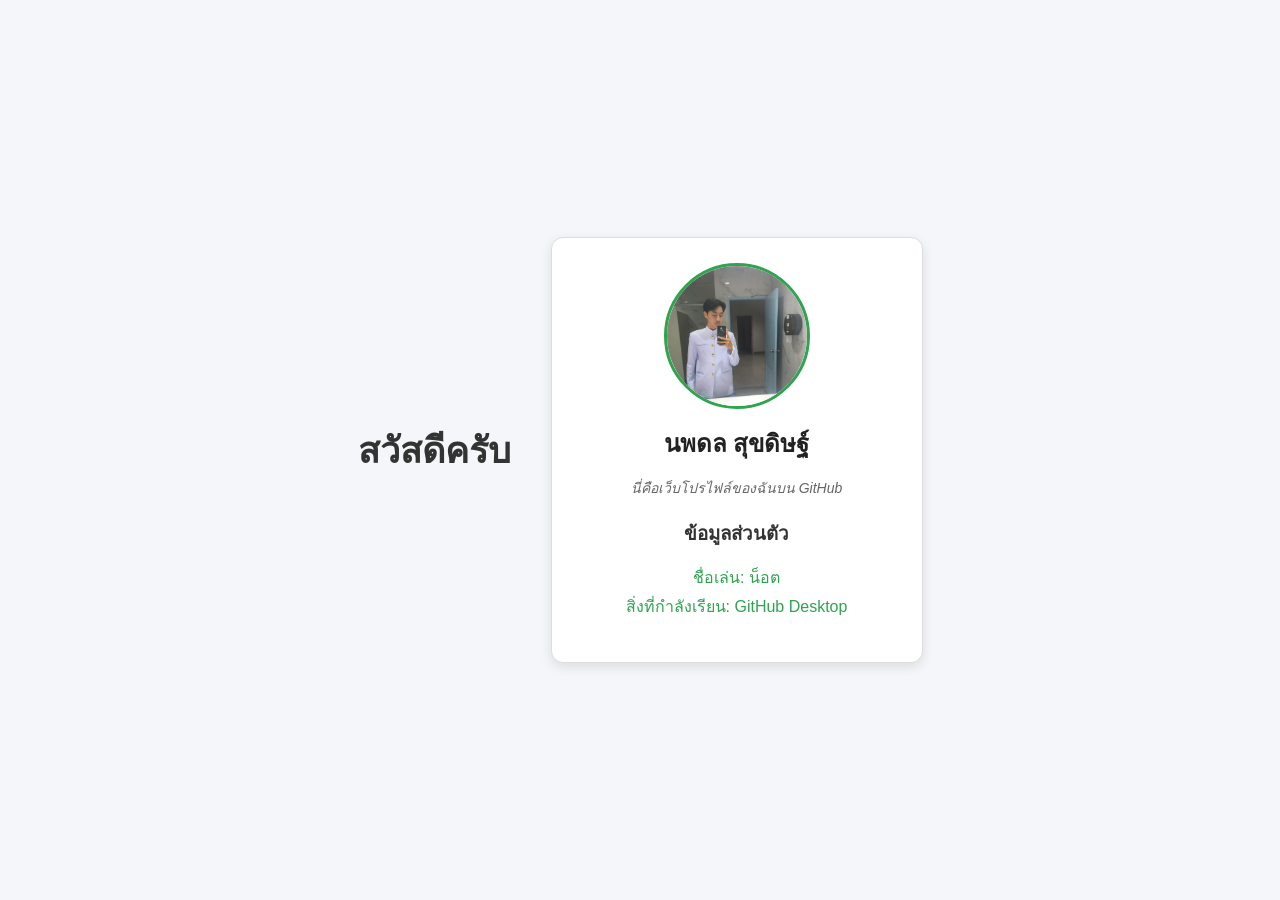
==== index.HTML @ dd36f074 "Rename Index.HTML to index.HTML" ====
<!DOCTYPE html>
<html lang="th">
<head>
  <meta charset="UTF-8">
  <meta name="viewport" content="width=device-width, initial-scale=1.0">
  <title>โปรไฟล์ของฉัน</title>
  <link rel="stylesheet" href="style.css">
</head>
<body>

  <header>
    <h1>สวัสดีครับ</h1>
  </header>

  <main>
    <section class="card">
      <img src="PP.jpg" alt="รูปโปรไฟล์ของน็อต">
      <h2 id="profile-name">นพดล สุขดิษฐ์</h2>
      <p class="bio">นี่คือเว็บโปรไฟล์ของฉันบน GitHub</p>

      <h3>ข้อมูลส่วนตัว</h3>
      <ul>
        <li>ชื่อเล่น: น็อต</li>
        <li>สิ่งที่กำลังเรียน: GitHub Desktop</li>
      </ul>
    </section>
  </main>

</body>
</html>
---- style.css ----
body {
  background-color: #f4f6f9;
  font-family: Arial, sans-serif;
  display: flex;
  justify-content: center;
  align-items: center;
  gap: 40px;
  min-height: 100vh;
  margin: 0;
}

h1 {
  color: #333333;
  font-size: 36px;
}

.card {
  width: 320px;
  background-color: #ffffff;
  border: 1px solid #dddddd;
  box-shadow: 0 4px 12px rgba(0, 0, 0, 0.1);
  padding: 25px;
  border-radius: 12px;
  text-align: center;
}

.card img {
  width: 140px;
  height: 140px;
  object-fit: cover;
  object-position: center 15%;
  border-radius: 50%;
  border: 3px solid #2ea44f;
  display: block;
  margin: 0 auto 15px;
}

#profile-name {
  color: #222222;
  margin: 10px 0 5px;
}

.bio {
  color: #666666;
  font-size: 14px;
  font-style: italic;
  margin-bottom: 20px;
}

h3 {
  color: #333333;
  margin-bottom: 10px;
}

ul {
  list-style-type: none;
  padding-left: 0;
  color: #2ea44f;
  line-height: 1.8;
}
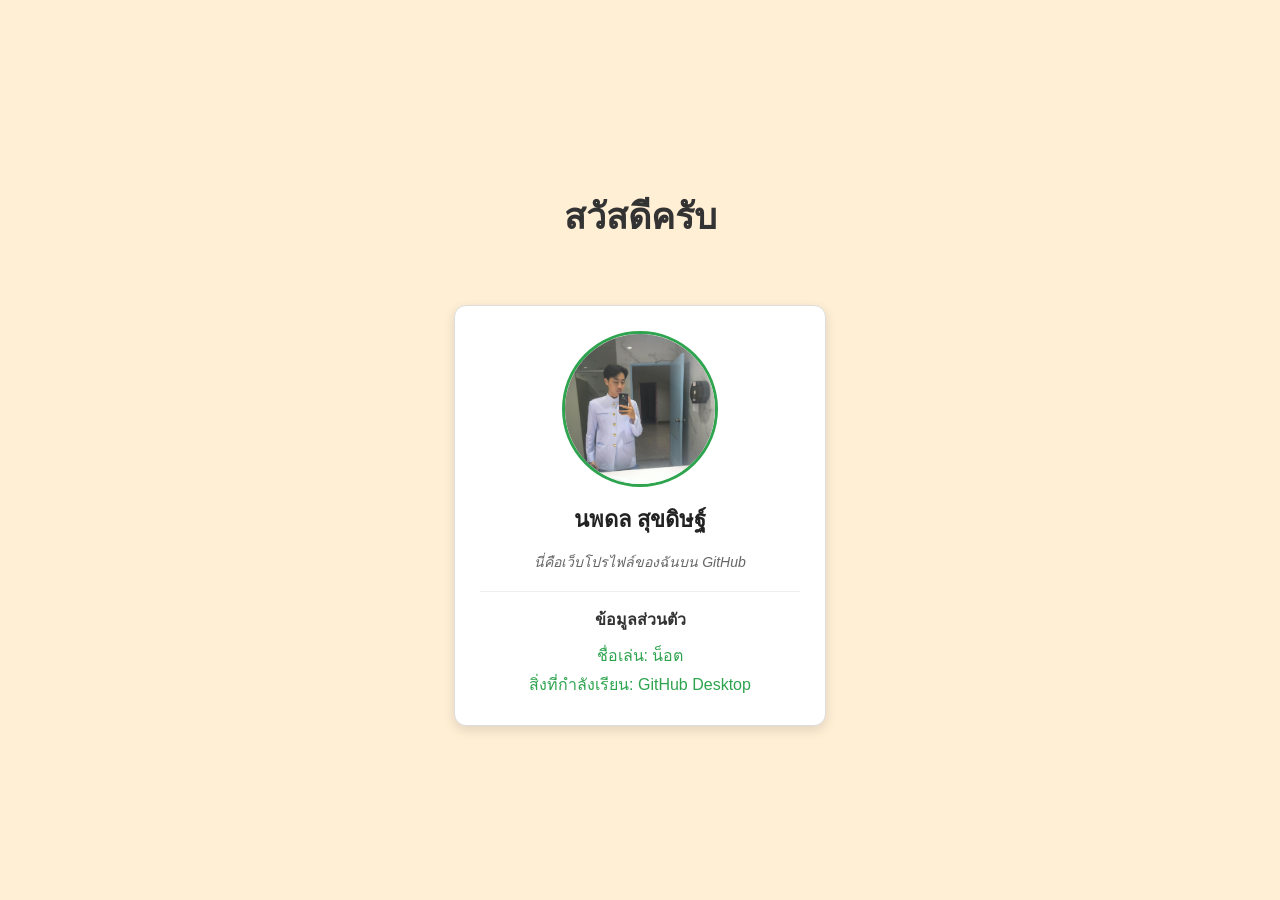
==== commit 91a98db5: "งานนพดล" ====
--- a/index.HTML
+++ b/index.HTML
@@ -3,8 +3,78 @@
 <head>
   <meta charset="UTF-8">
   <meta name="viewport" content="width=device-width, initial-scale=1.0">
-  <title>โปรไฟล์ของฉัน</title>
+  <title>โปรไฟล์ของฉัน - นพดล สุขดิษฐ์</title>
   <link rel="stylesheet" href="style.css">
+  <style>
+    body {
+      background-color: papayawhip;
+      font-family: 'Segoe UI', Tahoma, sans-serif;
+      display: flex;
+      flex-direction: column;
+      align-items: center;
+      justify-content: center;
+      min-height: 100vh;
+      margin: 0;
+    }
+
+    header h1 {
+      color: #333333;
+      text-align: center;
+      margin-bottom: 10px;
+    }
+
+    .card {
+      width: 320px;
+      background-color: #ffffff;
+      border: 1px solid #dddddd;
+      box-shadow: 0 4px 12px rgba(0, 0, 0, 0.12);
+      margin: 10px auto;
+      padding: 25px;
+      border-radius: 12px;
+      text-align: center;
+    }
+
+    /* กำหนดขนาดกรอบรูป 150x150px และเลื่อนจุดโฟกัสไปที่ใบหน้า */
+    .card img {
+      width: 150px;
+      height: 150px;
+      object-fit: cover;
+      object-position: 33% 25%;
+      border-radius: 50%;
+      border: 3px solid #2ea44f;
+      display: block;
+      margin: 0 auto 15px;
+    }
+
+    #profile-name {
+      color: #222222;
+      margin: 10px 0 6px;
+      font-size: 22px;
+    }
+
+    .bio {
+      color: #666666;
+      font-size: 14px;
+      margin-bottom: 18px;
+    }
+
+    h3 {
+      color: #333333;
+      font-size: 16px;
+      border-top: 1px solid #eeeeee;
+      padding-top: 15px;
+      margin-bottom: 10px;
+    }
+
+    ul {
+      list-style-type: none;
+      padding-left: 0;
+      margin: 0;
+      line-height: 1.8;
+      color: #2ea44f;
+      font-weight: 500;
+    }
+  </style>
 </head>
 <body>
 
@@ -27,4 +97,4 @@
   </main>
 
 </body>
-</html>
+</html>
